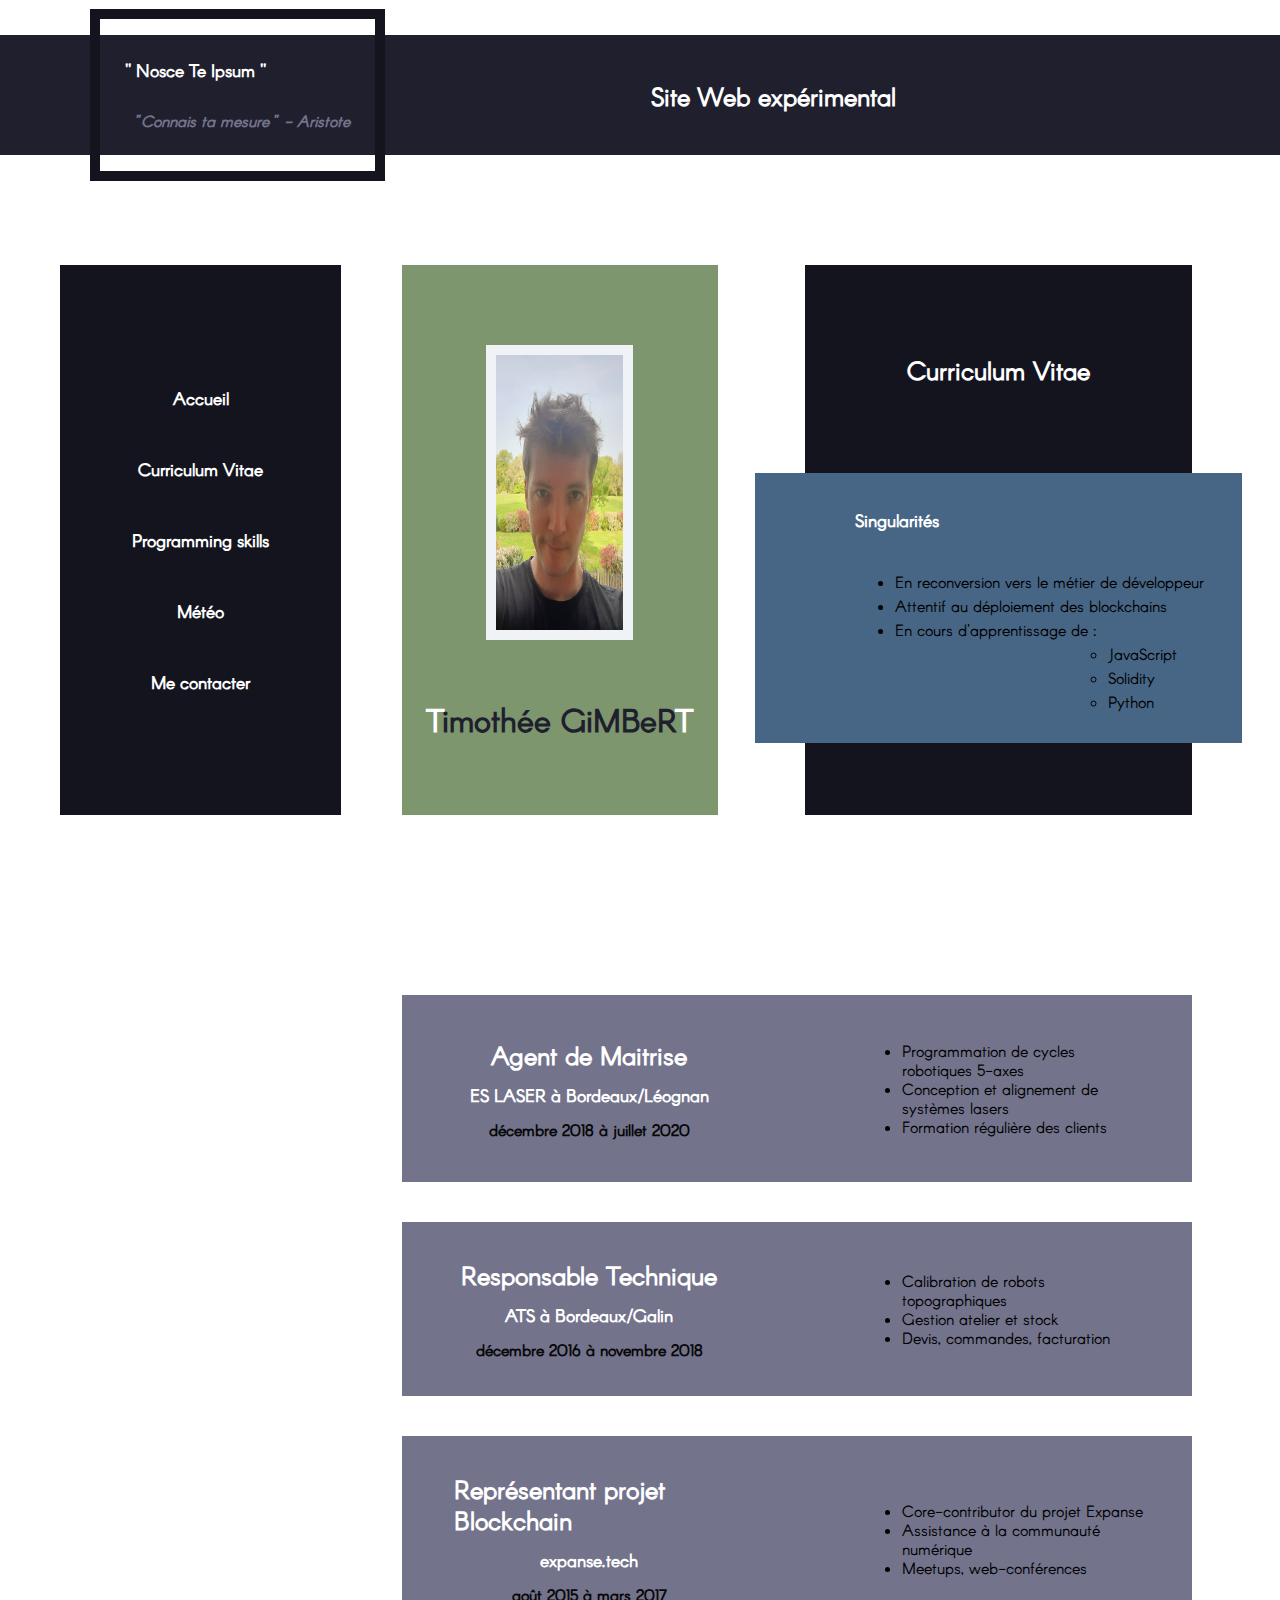
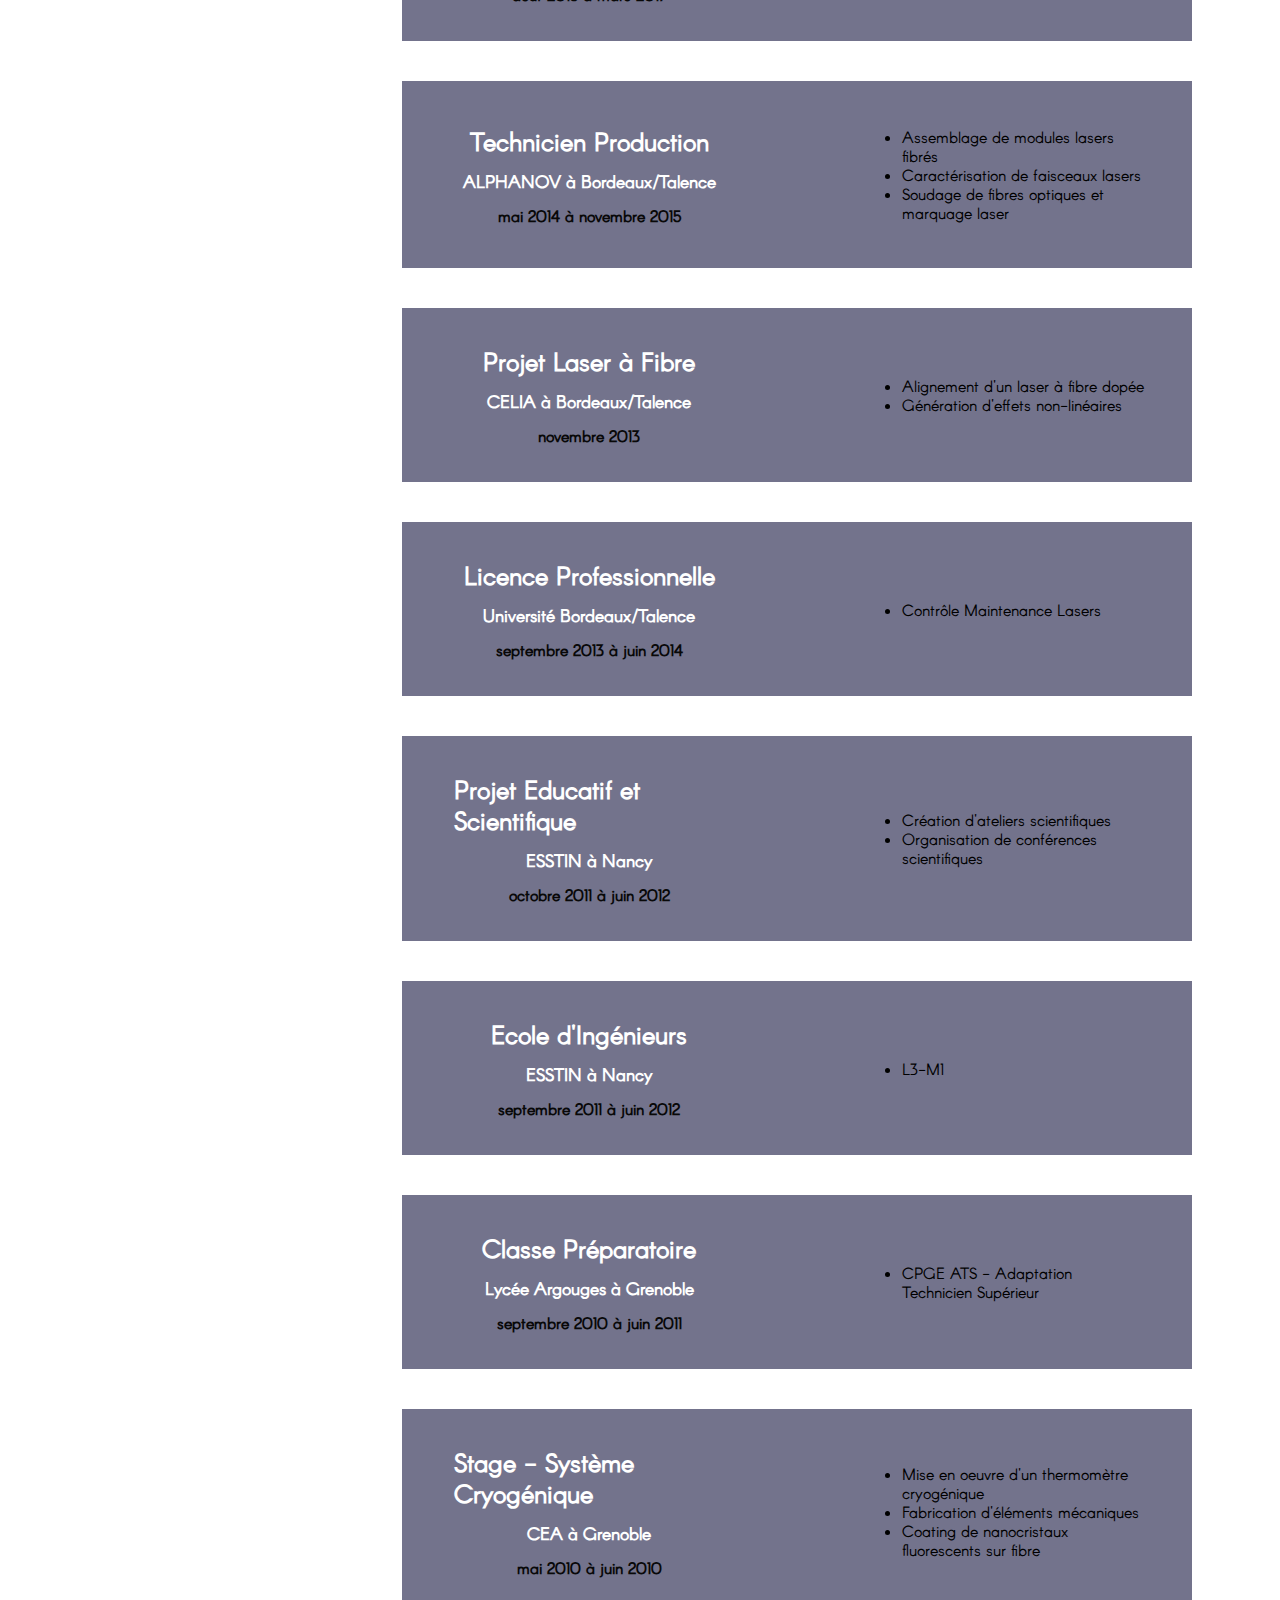
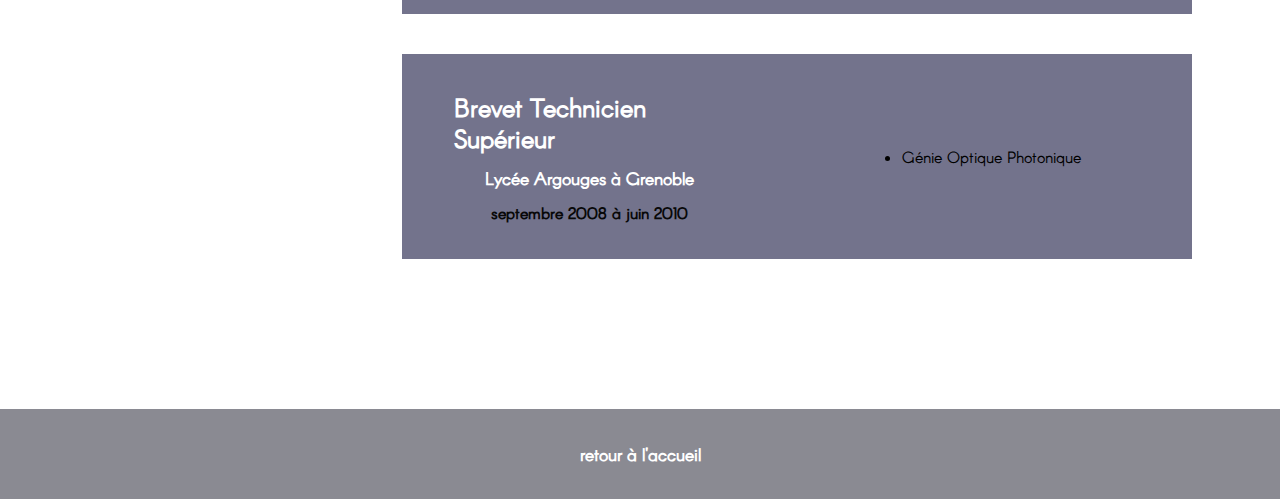
==== curriculum-v2.html @ 9f23f6b3 "force reload css client side with -v2" ====
<!DOCTYPE html>
<html lang="fr">
	<head>
		<meta charset="utf-8"/>
		<link rel="stylesheet" href="shared.css"/>
		<link rel="stylesheet" href="curriculum-v2.css"/>
		<link rel="icon" type="image/png" href="images/favicon.png" />
		<title>Temps T -:- Curriculum</title>
	</head>

	<body> 	
		<header>
			<aside>
				<a href="https://tempsreel.nouvelobs.com/abc-lettres/proverbe-latin/nosce-te-ipsum.html" target="_blank"><h2>'' Nosce Te Ipsum ''</h2></a>
				<h3>"Connais ta mesure" - Aristote</h3>
			</aside>
			<h1>Site Web expérimental</h1>
		</header>

		<div class="main">

			<div class="main__menuLeft">
				<nav>
					<a href="index.html"><h2>Accueil</h2></a>		
					<a href="curriculum.html"><h2>Curriculum Vitae</h2></a>
					<a href="skills.html"><h2>Programming skills</h2></a>
					<a href="meteo.html"><h2>Météo</h2></a>
					<a href="mailto:gimbert2021@free.fr"><h2>Me contacter</h2></a>
				</nav>
			</div>
			
			<div class="main__pageRight">
				 
				<section class="intro">
					<div class="intro__left">
						<div class="intro__left--photo"><img src="images/profilePic.jpg" alt="Profile Picture" title="Profile Picture"/></div>
						<h1><span>T</span>imothée GiMBeR<span>T</span></h1>
					</div>
					<div class="intro__right">
						<h1>Curriculum Vitae</h1>
						<div><h2>Singularités</h2><ul>
							<li>En reconversion vers le métier de développeur</li>
							<li>Attentif au déploiement des blockchains</li>
							<li>En cours d'apprentissage de :</li>
								<ul>
									<li>JavaScript</li>
									<li>Solidity</li>
									<li>Python</li>
								</ul>
							</ul>
						</div>
					</div>		
				</section>
						
				<section class="xp">
					<div class="xp__left">
					<h1>Agent de Maitrise</h1>
						<h2>ES LASER à Bordeaux/Léognan</h2>
						<h3>décembre 2018 à juillet 2020</h3>
					</div>
					<div class="xp__right"><ul>
						<li>Programmation de cycles robotiques 5-axes</li>
						<li>Conception et alignement de systèmes lasers</li>
						<li>Formation régulière des clients</li></ul>
					</div>
				</section>	
				
				<section class="xp">
					<div class="xp__left">
						<h1>Responsable Technique</h1>
						<h2>ATS à Bordeaux/Galin</h2>
						<h3>décembre 2016 à novembre 2018</h3>
					</div>
					<div class="xp__right"><ul>
						<li>Calibration de robots topographiques</li>
						<li>Gestion atelier et stock</li>
						<li>Devis, commandes, facturation</li></ul>
					</div>
				</section>	

				<section class="xp">
					<div class="xp__left">
						<h1>Représentant projet Blockchain</h1>
						<h2>expanse.tech</h2>
						<h3>août 2015 à mars 2017</h3>
					</div>
					<div class="xp__right"><ul>
						<li>Core-contributor du projet Expanse</li>
						<li>Assistance à la communauté numérique</li>
						<li>Meetups, web-conférences</li></ul>
					</div>
				</section>

				<section class="xp">
					<div class="xp__left">
						<h1>Technicien Production</h1>
						<h2>ALPHANOV à Bordeaux/Talence</h2>
						<h3>mai 2014 à novembre 2015</h3>
					</div>
					<div class="xp__right"><ul>
						<li>Assemblage de modules lasers fibrés</li>
						<li>Caractérisation de faisceaux lasers</li>
						<li>Soudage de fibres optiques et marquage laser</li></ul>
					</div>
				</section>
				
				<section class="xp">
					<div class="xp__left">
						<h1>Projet Laser à Fibre</h1>
						<h2>CELIA à Bordeaux/Talence</h2>
						<h3>novembre 2013</h3>
					</div>
					<div class="xp__right"><ul>
						<li>Alignement d'un laser à fibre dopée</li>
						<li>Génération d'effets non-linéaires</li></ul>
					</div>
				</section>
				
				<section class="xp">
					<div class="xp__left">
						<h1>Licence Professionnelle</h1>
						<h2>Université Bordeaux/Talence</h2>
						<h3>septembre 2013 à juin 2014</h3>
					</div>
					<div class="xp__right"><ul>
						<li>Contrôle Maintenance Lasers</li></ul>
					</div>
				</section>
				
				<section class="xp">
					<div class="xp__left">
						<h1>Projet Educatif et Scientifique</h1>
						<h2>ESSTIN à Nancy</h2>
						<h3>octobre 2011 à juin 2012</h3>
					</div>
					<div class="xp__right"><ul>
						<li>Création d'ateliers scientifiques</li>
						<li>Organisation de conférences scientifiques</li></ul>
					</div>
				</section>	
				
				<section class="xp">
					<div class="xp__left">
						<h1>Ecole d'Ingénieurs</h1>
						<h2>ESSTIN à Nancy</h2>
						<h3>septembre 2011 à juin 2012</h3>
					</div>
					<div class="xp__right"><ul>
						<li>L3-M1</li></ul>
					</div>
				</section>
				
				<section class="xp">
					<div class="xp__left">
						<h1>Classe Préparatoire</h1>
						<h2>Lycée Argouges à Grenoble</h2>
						<h3>septembre 2010 à juin 2011</h3>
					</div>
					<div class="xp__right"><ul>
						<li>CPGE ATS - Adaptation Technicien Supérieur</li></ul>
					</div>
				</section>	
				
				<section class="xp">
					<div class="xp__left">
						<h1>Stage - Système Cryogénique</h1>
						<h2>CEA à Grenoble</h2>
						<h3>mai 2010 à juin 2010</h3>
					</div>
					<div class="xp__right"><ul>
						<li>Mise en oeuvre d'un thermomètre cryogénique</li>
						<li>Fabrication d'éléments mécaniques</li>
						<li>Coating de nanocristaux fluorescents sur fibre</li></ul>
					</div>
				</section>		
				
				<section class="xp">
					<div class="xp__left">
						<h1>Brevet Technicien Supérieur</h1>
						<h2>Lycée Argouges à Grenoble</h2>
						<h3>septembre 2008 à juin 2010</h3>
					</div>
					<div class="xp__right"><ul>
						<li>Génie Optique Photonique</li></ul>
					</div>
				</section>
			</div>
		</div>

		<footer>
			<p><a href="index.html"><h2>retour à l'accueil</h2></a></p>
		</footer>

	</body>
</html>
---- shared.css ----
body {
	display: flex;	flex-flow: column nowrap;	justify-content: flex-start;	align-items: center;
	width: 100%;	margin: 0%; 	padding: 0%;
	font-family: "Arcon-Regular";
}

header {
	display: flex;	
	flex-flow: row nowrap;	
	justify-content: space-between;
	align-items: center;	
	width: 100%;
	height: 90px;
	margin: 35px 0 30px 0;
	padding: 15px 0 15px 0; 
	background-color: hsl(240, 20%, 15%);
}
	header > h1 {	
		margin-right: 30%;
		color: white;	
	}
	header h3 {
		font-style: italic;
		color: hsl(240, 10%, 50%);
	}
	header aside {
		display: flex;
		flex-flow: column nowrap;
		width: 15%;
		min-width: 225px;
		margin-left: 7%;
		padding: 25px;
		border: 10px solid hsl(240, 20%, 10%);
	}
		header aside a {
			align-self: flex-start;
		}
		header aside h3 {
			align-self: flex-end;
		}
footer {
	display: flex;	
	flex-flow: row nowrap;	
	justify-content: center;
	align-items: center;	
	width: 100%;
	height: 90px;
	margin-top: 150px;
	background-color: hsla(240, 19%, 15%, 0.521);
}

.main {
	display: flex;
	flex-flow: row nowrap;
	width: 100%;
}
	.main__menuLeft {
		display: flex;	
		flex-flow: row nowrap;
		justify-content: center;
		width: 32%;
	}
		.main__menuLeft nav {
			display: flex;	
			flex-flow: column nowrap;
			justify-content: center;
			align-items: center;
			text-align: center;
			width: 70%;
			height: 550px;
			min-width: 225px;
			margin-top: 80px;
			background-color: hsl(240, 20%, 10%);
		}
		.main__menuLeft nav a {
			width: 75%;
			margin: 10px;
		}
	.main__pageRight {
		display: flex;
		flex-flow: column nowrap;
		width: 70%;
		margin: 0px;
		padding: 0px;
	}

h1 {	
	font-size: 1.6rem;
	color: white;
}
h2 {	
	font-size: 1.1rem;
	color: white;
}
h3 {	
	font-size: 1rem;
	color: hsl(0, 0%, 3%);
}
@font-face {
	font-family: "Arcon-Regular";
	src: url("fonts/arcon/Arcon-Regular.otf");
}
img  {width: 100%;	height: 100%;}

a:link, a:visited {
	color: white;
	text-align: center;
	text-decoration: none;
  }
  a:hover, a:active {
	background-color: hsl(210, 30%, 40%);
  }
---- curriculum-v2.css ----
.intro {
	display: flex;
	flex-flow: row nowrap;	
	justify-content: space-between;
	width: 90%;
	margin-top: 80px;
	margin-bottom: 140px;
}
	.intro__left {
		display: flex;	
		flex-flow: column nowrap;	
		align-items: center; 
		width: 40%;
		height: 550px;
		background-color: hsl(98, 16%, 51%);
	}
		.intro__left h1 {
			margin-top: 60px;
			font-size: 2rem;
			color: hsl(240, 20%, 15%);
		}
		.intro__left--photo {
			display: flex;	
			flex-flow: column nowrap;	
			align-items: center; 
			width: 40%;
			height: 50%;
			margin-top: 80px;
			border: 10px solid hsl(204, 20%, 95%);
		}

	.intro__right {
		display: flex;	
		flex-flow: column nowrap;
		justify-content: space-evenly;
		align-items: center;
		width: 49%;
		height: 550px;
		background-color: hsl(240, 20%, 10%);
	}

		.intro__right div {
			display: flex;	
			flex-flow: column nowrap;	
			justify-content: space-evenly;
			padding: 10px 0 0 100px;
			width: 100%;
			height: 260px;
			background-color: hsl(210, 30%, 40%);
		}
		.intro__right li {
			margin-bottom: 5px;
		}
		.intro__right ul ul {
			margin-left: 50%;
		}

 .xp {
	display: flex;
	flex-flow: row nowrap;	
	justify-content: space-around;
	align-items: center;
	width: 90%;
	margin-top: 40px;
	background-color: hsl(240, 10%, 50%);
	
	padding: 30px 0 30px 0;	
}
	.xp__left {
		display: flex;	
		flex-flow: column nowrap;	
		align-items: center;
		width: 36%;
	}
	.xp__right {
		display: flex;	
		flex-flow: row nowrap;	
		justify-content: start;
		align-items: center;		
		width: 36%;
		padding-left: 5%;
	}	
.xp h1, .xp h2, .xp h3 {
	margin: 7px;
}

span {
	color: white;
}
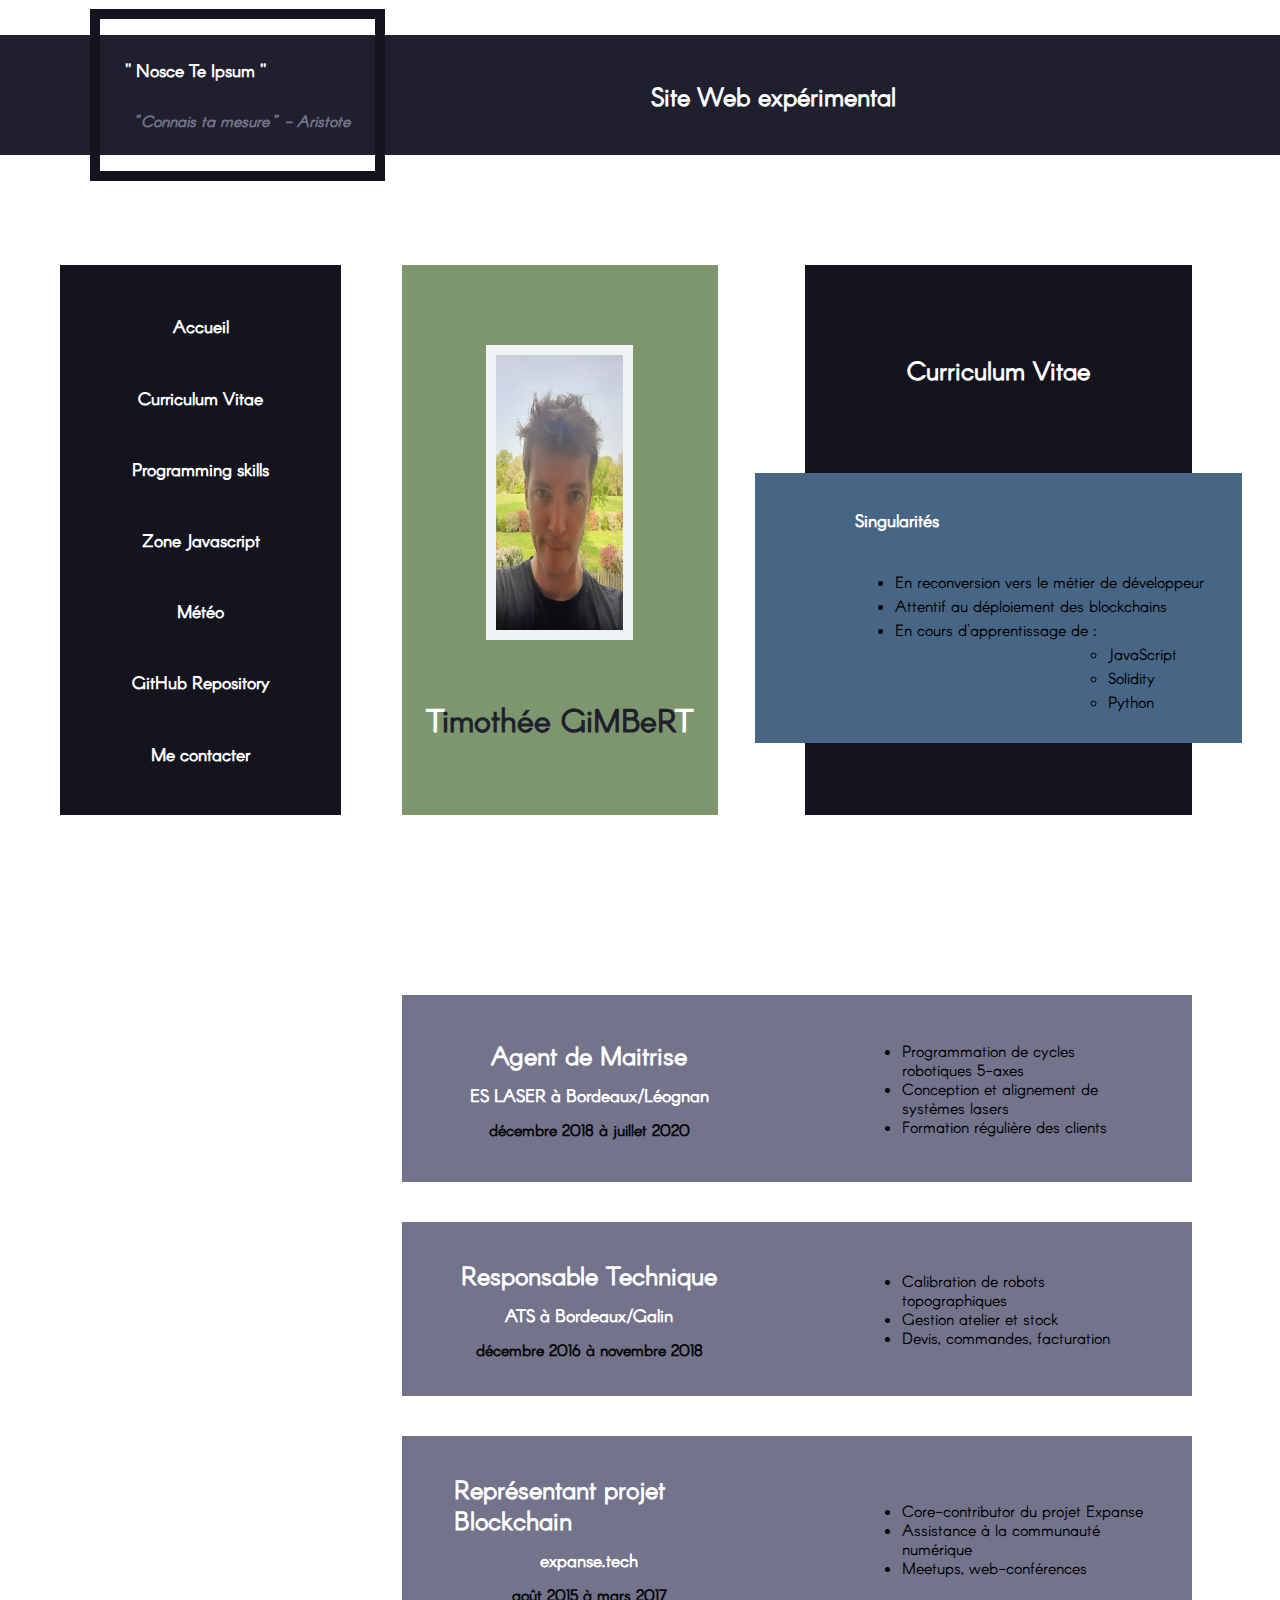
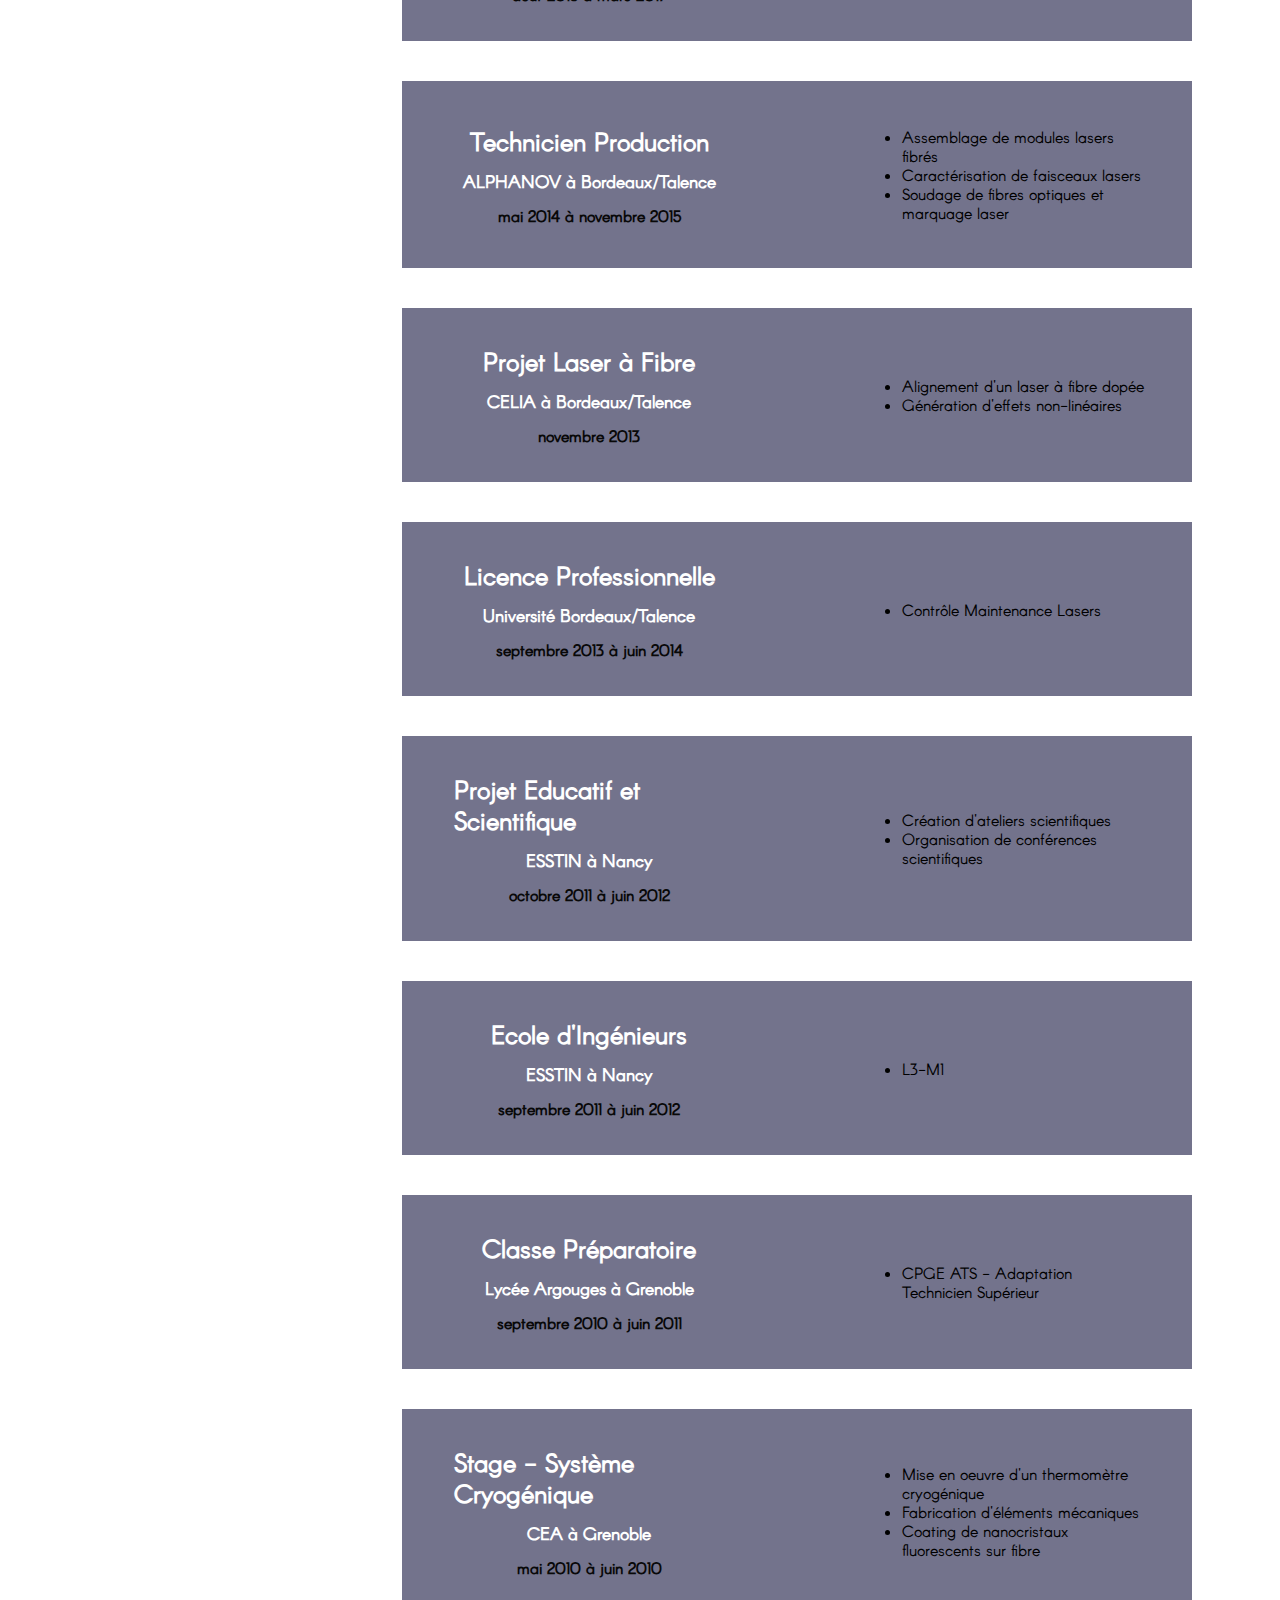
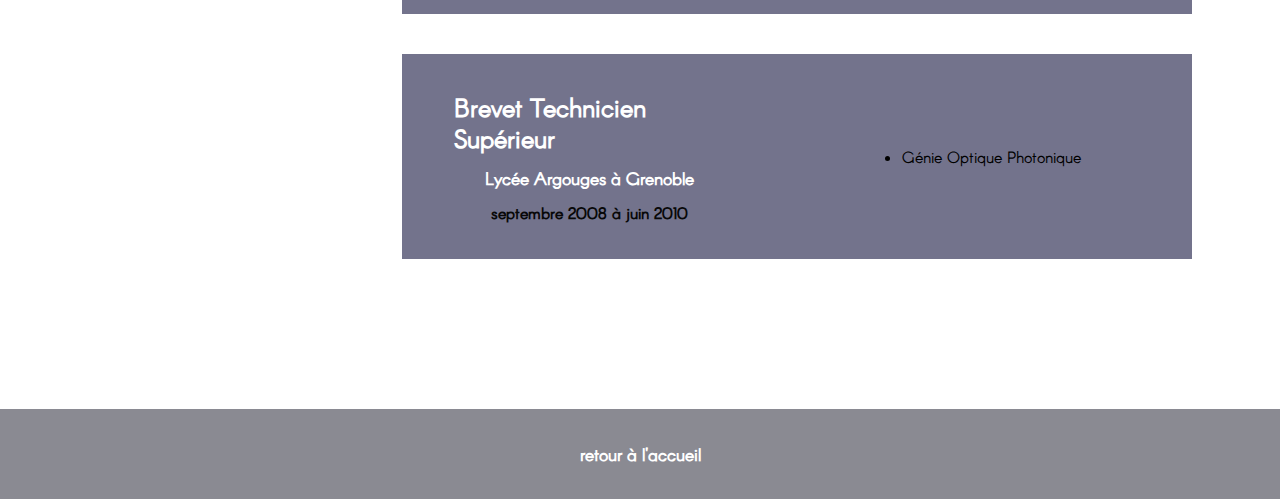
==== commit a0212a6e: "Merge branch 'master' of https://github.com/TimotheeGimbert/website" ====
--- a/curriculum-v2.html
+++ b/curriculum-v2.html
@@ -24,7 +24,9 @@
 					<a href="index.html"><h2>Accueil</h2></a>		
 					<a href="curriculum.html"><h2>Curriculum Vitae</h2></a>
 					<a href="skills.html"><h2>Programming skills</h2></a>
+					<a href="jsZone.html"><h2>Zone Javascript</h2></a>
 					<a href="meteo.html"><h2>Météo</h2></a>
+					<a href="https://github.com/TimotheeGimbert" target=_blank"><h2>GitHub Repository</h2></a>
 					<a href="mailto:gimbert2021@free.fr"><h2>Me contacter</h2></a>
 				</nav>
 			</div>
